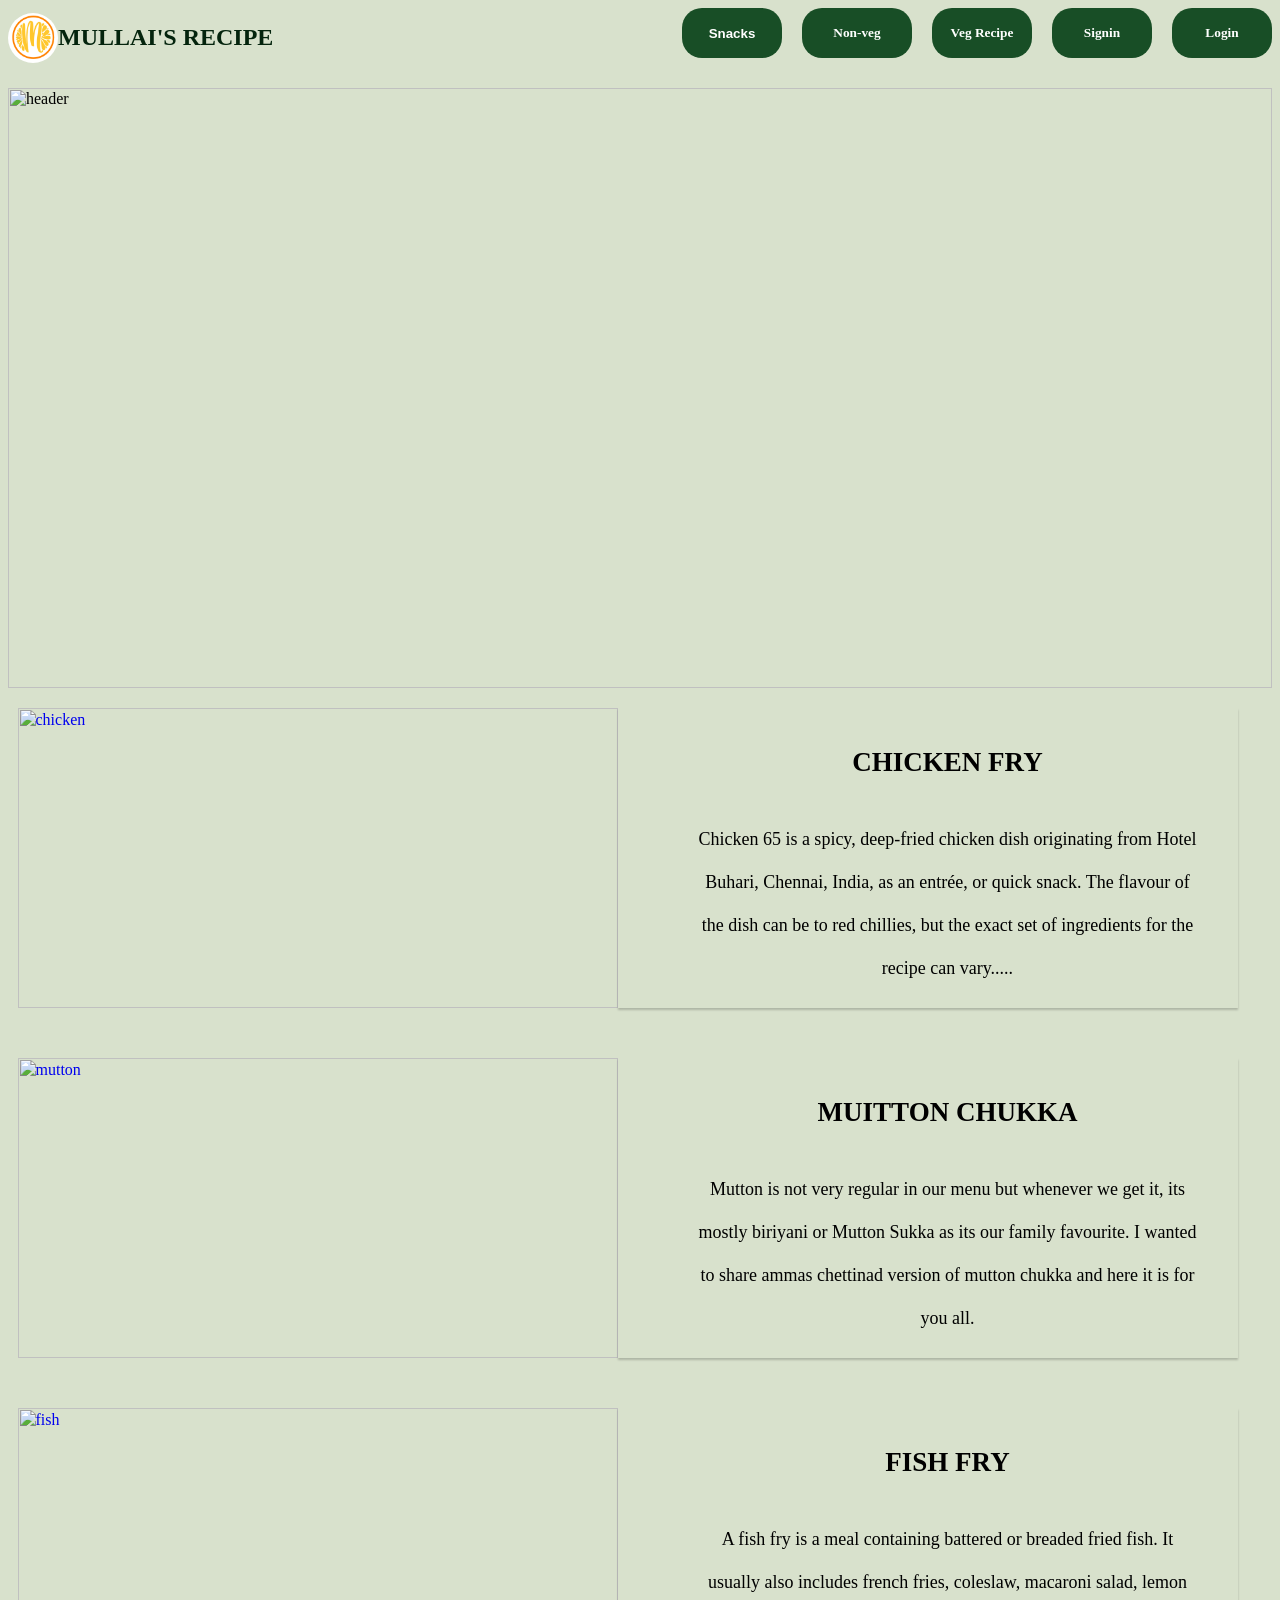
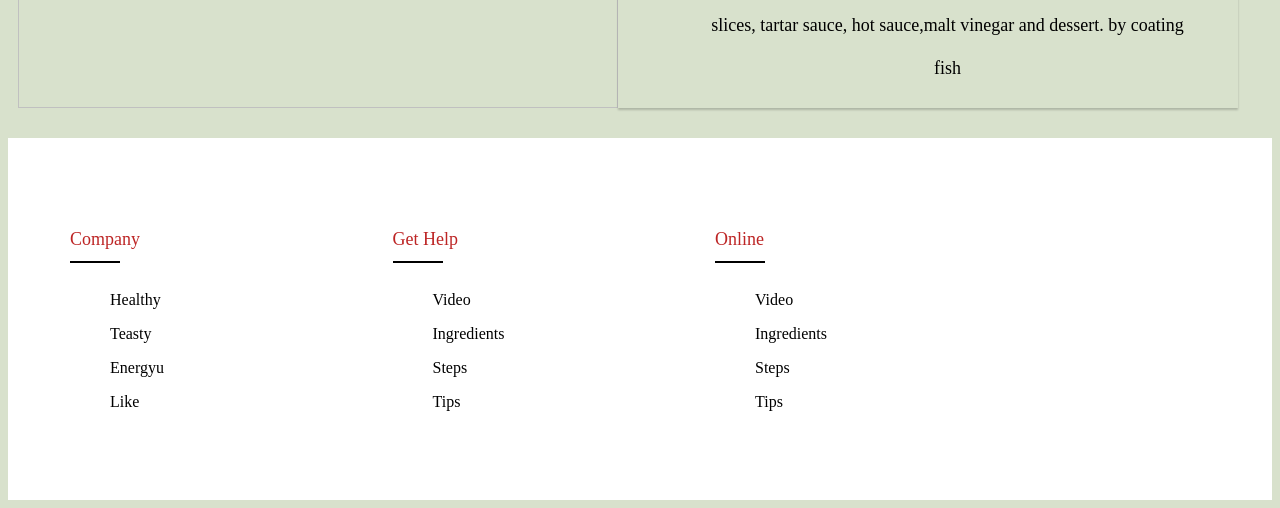
==== html code/non-veg.html @ 2bd71ee5 "folder" ====
<html lang="en">

<head>
    <title>non veg page</title>
    <meta name="view port" content="width=device-width, initial-scale=1.0">

    <link rel="stylesheet" href="/assets/style/non-veg.style.css">
</head>

<body>
    <div class="menu">
        <header>
            <div>
                <button class="login-btn">
                    Login
                </button>
                <a href="/html code/signin.html">
                    <button class="signin">
                        Signin
                    </button>
                <a href="/html code/veg.html">
                    <button class="Veg-Recipe">
                        Veg Recipe
                    </button>
                </a>
                <a href="/html code/non-veg.html">
                    <button class="non-veg">
                        Non-veg
                    </button>
                </a>
                <a href="/html code/snacks.html">
                    <button class="snacks">
                        Snacks
                    </button>
                </a>
                <div class="header">
                    <img class="logo" src="/assets/images/yellow logo.png" height="50px" width="50px" alt="logo">
                    <h1>MULLAI'S RECIPE</h1>
                </div>

        </header>

    </div>
    <div>

        <img class="header-image"
            src="https://www.pngitem.com/pimgs/m/490-4904882_chicken-leg-piece-png-transparent-png.png" alt="header">


    </div>
    <div class="recipe">
        <a href="/html code/page4.html">
            <img class="recipe1" src="https://luv4foodntravel.com/wp-content/uploads/2020/08/IMG_20200816_131440.jpg"
                height="300px" width="600px" alt="chicken">
        </a>
        <div class="about">
            <h2>CHICKEN FRY</h2>
            <p>Chicken 65 is a spicy, deep-fried chicken dish originating from Hotel Buhari, Chennai, India, as
                an entrée, or quick snack. The flavour of the dish can be to red chillies, but the exact
                set of ingredients for the recipe can vary.....
            </p>
        </div>
    </div>

    <div class="recipe">
        <a href="/html code/page6.html">
            <img class="recipe1" src="https://s2.dmcdn.net/v/MfCrL1R-H_HeuvGbI/x1080" height="300px" width="600px" alt="mutton">
        </a>
        <div class="about">
            <h2>MUITTON CHUKKA</h2>
            <p>Mutton is not very regular in our menu but whenever we get it, its mostly biriyani or Mutton Sukka
                as its our family favourite. I wanted to share ammas chettinad version of mutton chukka and here
                it is for you all.</p>
        </div>
    </div>
    <div class="recipe">
        <a href="/html code/page8.html">
            <img class="recipe1" src="https://2.bp.blogspot.com/-zwnaqrkXp6Y/V3wHpRBNFMI/AAAAAAAAAHA/Si_rqpBpws0WOAKLXmzwXNxUzsFfoK7wwCKgB/s1600/Pomfret%2Bfish%2Bfry.JPG"
                height="300px" width="600px" alt="fish">
        </a>
        <div class="about">
            <h2>FISH FRY</h2>
            <p>
                A fish fry is a meal containing battered or breaded fried fish. It usually also includes french
                fries, coleslaw, macaroni salad, lemon slices, tartar sauce, hot sauce,malt vinegar and dessert.
                by coating fish 
            </p>
        </div>
    </div>
    <footer class="footer">
        <div class="container">
            <div class="row">
                <div class="footer-col">
                    <h3>Company</h3>
                    <ul>
                        <li><a href="#healthy">Healthy</a></li>
                        <li><a href="#teasty">Teasty</a></li>
                        <li><a href="#energy">Energyu</a></li>
                        <li><a href="#like">like</a></li>
                    </ul>
                </div>
                <div class="footer-col">
                    <h3> Get help</h3>
                    <ul>
                        <li><a href="#video">Video</a></li>
                        <li><a href="#ingredients">Ingredients</a></li>
                        <li><a href="#steps">Steps</a></li>
                        <li><a href="#tips">Tips</a></li>
                    </ul>
                </div>
                <div class="footer-col">
                    <h3>online</h3>
                    <ul>
                        <li><a href="#video">Video</a></li>
                        <li><a href="#ingredients">Ingredients</a></li>
                        <li><a href="#steps">Steps</a></li>
                        <li><a href="#tips">Tips</a></li>
                    </ul>
                </div>


            </div>
        </div>
    </footer>

</body>

</html>
---- assets/style/non-veg.style.css ----
.recipe{
    display: flex;
    margin-top: 20px;
    justify-content: center;
    line-height: 20px;
    margin-left: -25px;
}

.header-image {
    width: 100%;
    height: 600px;
    display: flex;
    
}

.slogan {
    position: relative;
    color: #08490d;
    bottom: 300;
    margin-left: 250px;
    margin-top: 80px;
    font-family: Comic Sans MS;
    font-size: xx-large;
}
body{
background-color: #d8e1cc;
}
img{
    cursor: pointer;

}
.recipe1{
    border: none;
       padding-bottom: 30px; 
    
   }
   .about{
       
       padding-left: 80px;
       padding-right: 40px;
       padding-bottom: 20px;
       box-shadow: 0 2px 2px rgba(0, 0, 0, 0.2);
       font-size: large;
       font-family: Comic Sans MS ;
       line-height: 2.4;
      text-align: center;
      height: 280px;
      width: 500px;
       border-radius: px;
       transition: transform .1s;
   }
   .about:hover{
       transform: scale(1.1); 
   }
.login-btn {
    display: inline;
    float: right;
    margin-bottom: 30px;
    width: 100px;
    border: none;
    border-radius: 20px;
    height: 50px;
    cursor: pointer;
    background-color: #184e26;;
    color: white;
    font-weight:bolder;
    font-family: Comic Sans Ms;
}

.veg-recipe {
    display: inline;
    float: right;
    margin-bottom: 30px;
    width: 100px;
    border: none;
    border-radius: 20px;
    height: 50px;
    margin-right: 20px;
    cursor: pointer;
    background-color:#184e26;;
    color: white;
    font-weight:bolder;
    font-family: Comic Sans Ms;
}


.non-veg {
    display: inline;
    float: right;
    margin-bottom: 30px;
    width: 110px;
    border: none;
    border-radius: 20px;
    height: 50px;
    margin-right: 20px;
    cursor: pointer;
    background-color:#184e26;;
    color: white;
    font-weight:bolder;
    font-family: Comic Sans Ms;
}

.snacks {
    display: inline;
    float: right;
    margin-bottom: 30px;
    width: 100px;
    border: none;
    border-radius: 20px;
    height: 50px;
    margin-right: 20px;
    cursor: pointer;
    background-color: #184e26;;
    color: white;
    font-weight: bold;
}
.header{
    align-items: center;
    display: flex;
}
.logo{
    border-radius: 25px;
}
h1{
    color:#04240d;
    font-size: x-large;
    font-family: Comic Sans Ms ;
font-weight: bolder;
}
.footer{
    padding: 70px 0;
    }
    ul{
        list-style: none;
    }
    .container{
        max-width: 1170px;
        margin: auto;
    }
    .row{
        display: flex;
        flex-wrap: wrap;
    }
    .footer-col{
        width: 25%;
        padding: 0 15px;
    }
    .footer-col h3{
        font-size: 18px;
        color: #bd2525;
        text-transform: capitalize;
        margin-bottom: 35px;
        font-weight: 500;
        position: relative;
    
    }
    footer{
        line-height: 1.5;
        background-color: white;
    }
    .footer-col h3::before{
        content: '';
        position: absolute;
        left: 0;
        bottom:-10px;
        background-color:black ;
        height: 2px;
        box-sizing: border-box; 
    width: 50px;
       
    }
    .footer-col ul li:not(:last-child){
    
    
        margin-bottom: 10px;
    }
    .footer-col ul li a{
        font-size: 16px;
        text-transform: capitalize;
        color:black;
        text-decoration: none;
        font-weight: 300;
        display:block;
        transform: all 0.3s ease;
    }
    .footer-col ul li a:hover{
        
        padding-left:10px ;
    }
    .recipe1{
        transition: transform .2s;
    
    }
    .recipe1:hover{
        transform: scale(1.1); 
    }
    .signin {
        display: inline;
        float: right;
        margin-bottom: 30px;
        width: 100px;
        border: none;
        border-radius: 20px;
        height: 50px;
        cursor: pointer;
        background-color:  #184e26;
        color: white;
        font-weight: bolder;
        font-family: Comic Sans Ms;
        margin-right: 20px;
    }
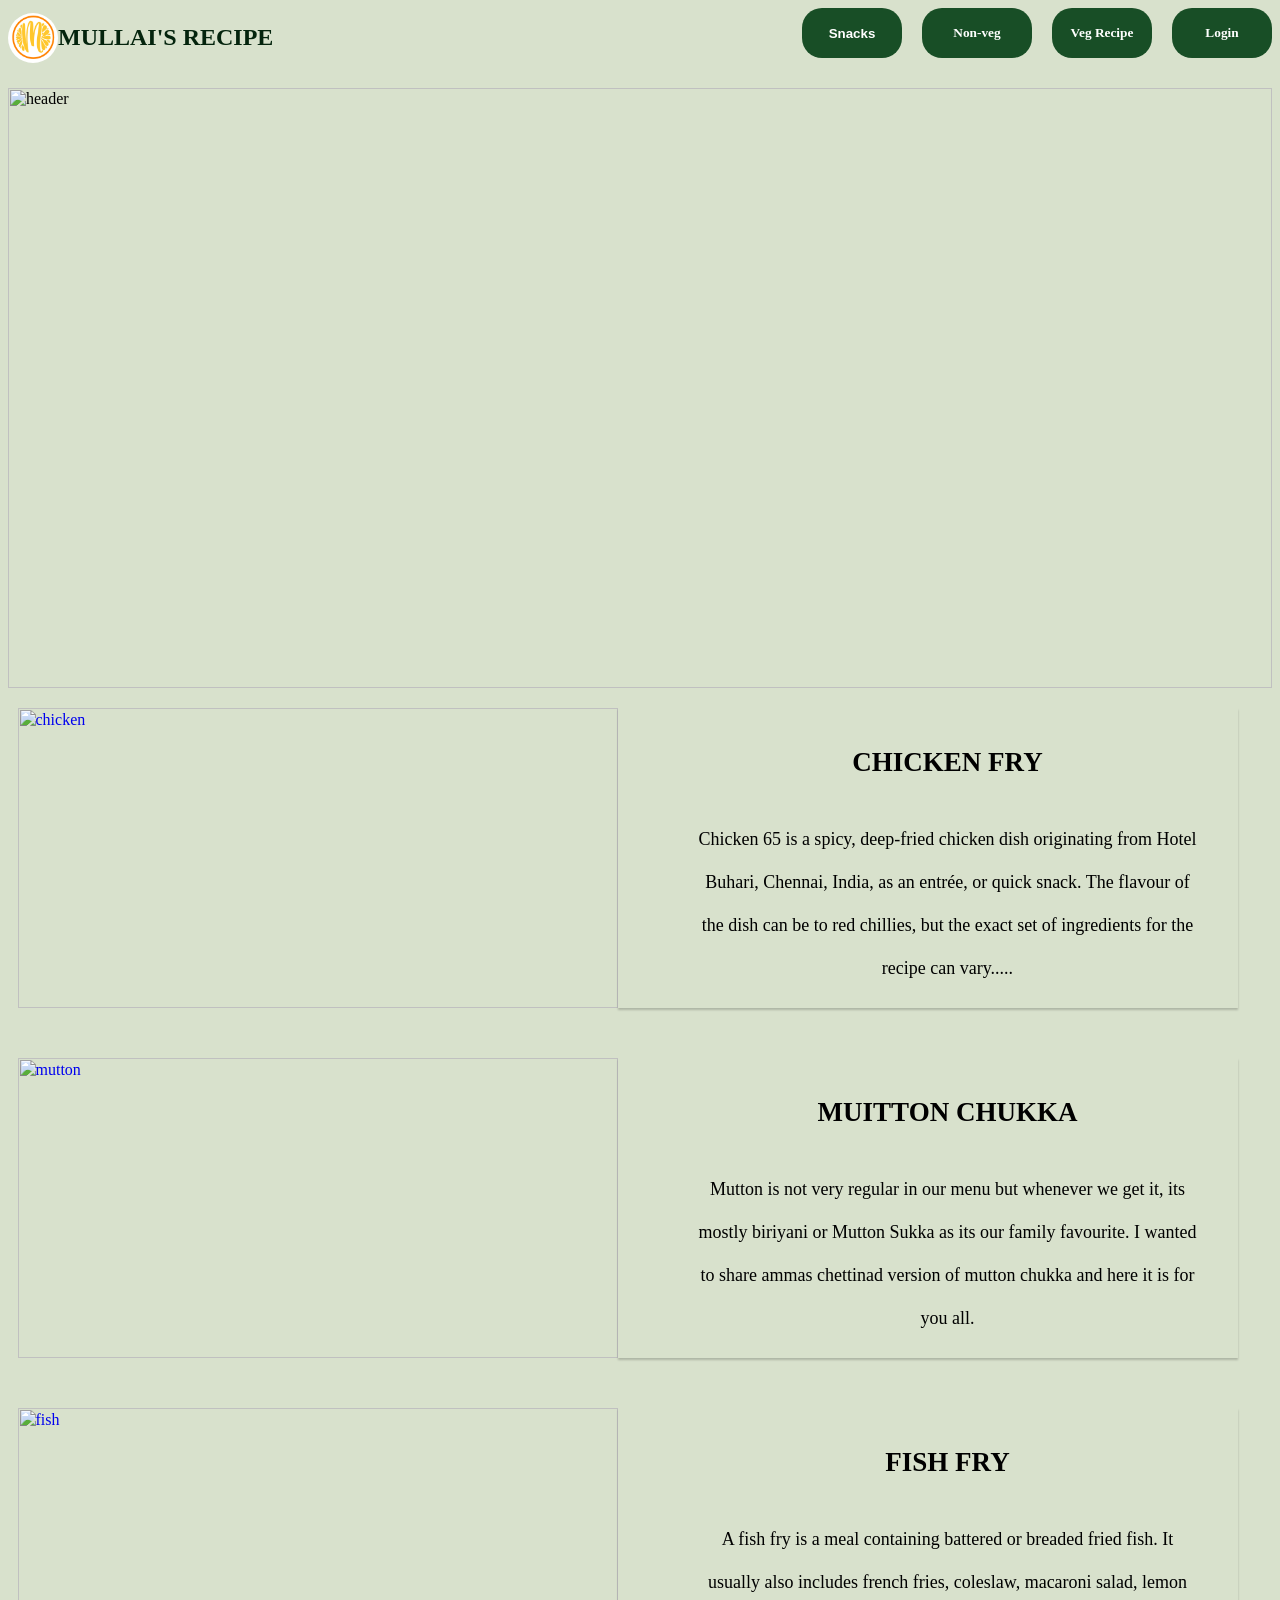
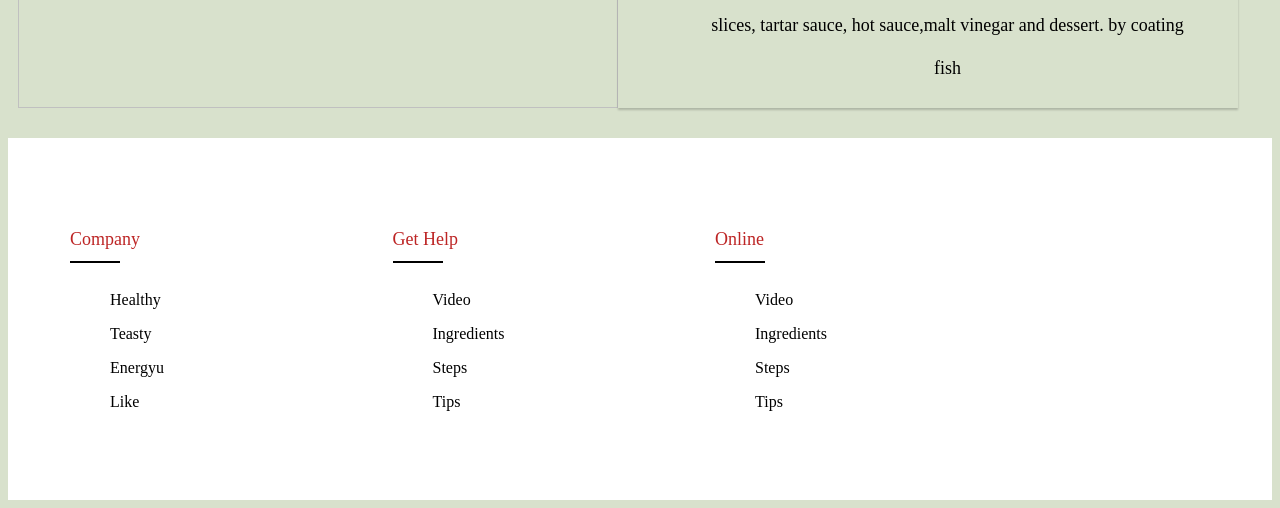
==== commit d687dca2: "styles" ====
--- a/html code/non-veg.html
+++ b/html code/non-veg.html
@@ -11,13 +11,11 @@
     <div class="menu">
         <header>
             <div>
+                <a href="/html code/login.html">
                 <button class="login-btn">
                     Login
                 </button>
-                <a href="/html code/signin.html">
-                    <button class="signin">
-                        Signin
-                    </button>
+            </a>
                 <a href="/html code/veg.html">
                     <button class="Veg-Recipe">
                         Veg Recipe
